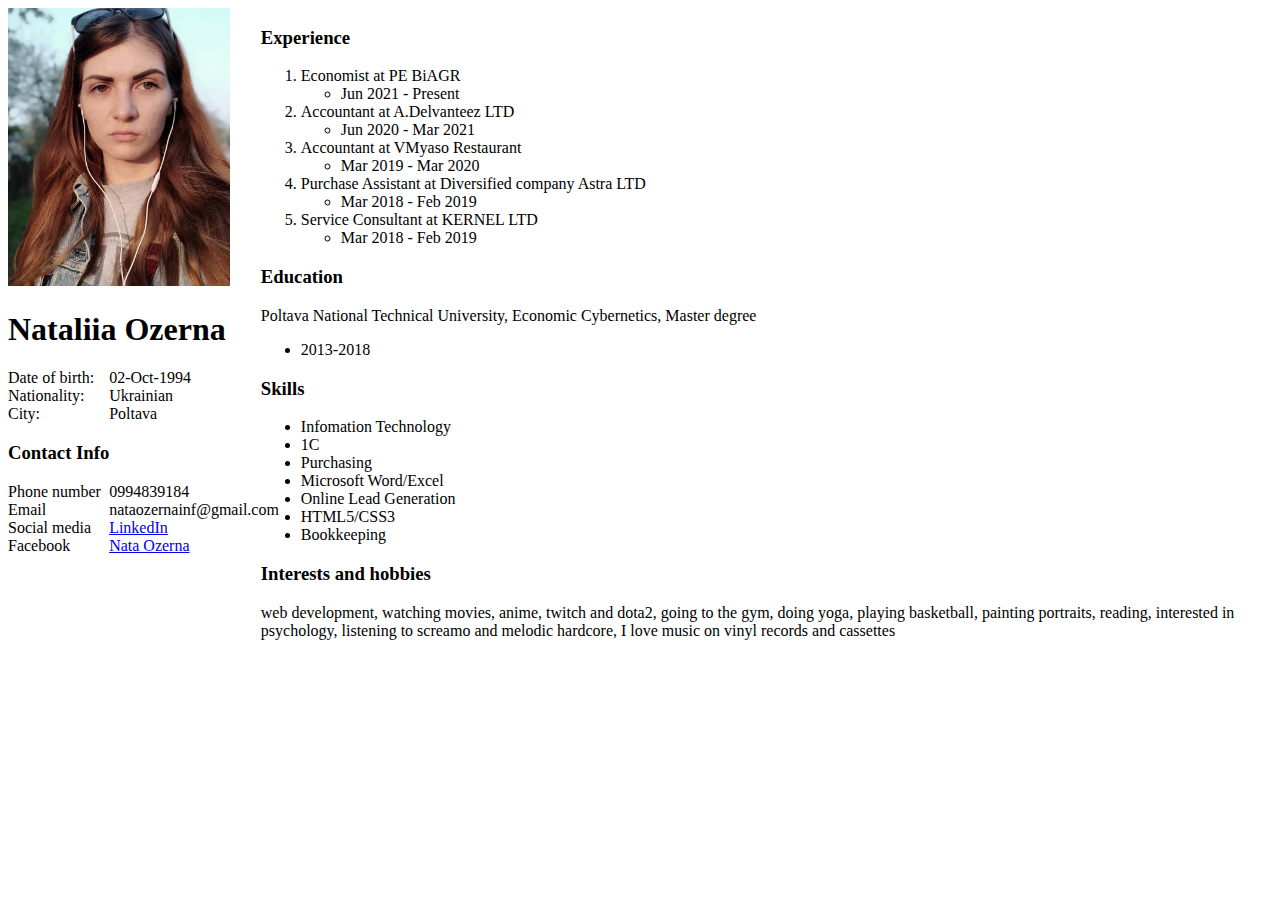
==== index.html @ 5e8d8924 "add root file" ====
<!DOCTYPE html>
<html lang="en">
<head>
    <meta charset="UTF-8">
    <meta http-equiv="X-UA-Compatible" content="IE=edge">
    <meta name="viewport" content="width=device-width, initial-scale=1.0">
    <title>less01homework</title>
    <style>
        .osnova {
          display: flex;   
        }
        .zag {
            width: 20%;
        }
        .kartinka {
            width: 88%;
        }
        .inf {
            width: 80%;
        }
        .version {
            text-align: center;
        }
        .main_info{
            display: flex;
            justify-content: space-between;
            align-items: center;
            width: 80%;
            flex-wrap: wrap;
        }
        .info_status, .info_name{
            width: 50%;
        }
        </style>
</head>
<body>

<div class="osnova">
    <div class="zag">
        <img class="kartinka" src="images/photo1.jpg" alt="Nata Ozerna">
        <h1>Nataliia Ozerna</h1>
        <div class="main_info">
            <div class="info_name">
                Date of birth:
            </div>
            <div class="info_status">
                02-Oct-1994
            </div>
            <div class="info_name">
                Nationality:
            </div>
            <div class="info_status">
                Ukrainian
            </div>
            <div class="info_name">
                City:
            </div>
            <div class="info_status">
                Poltava
            </div>
        </div>       
        <h3>Contact Info</h3>
        <div class="main_info">
            <div class="info_name">
                Phone number
            </div>
            <div class="info_status">
                0994839184
            </div>
            <div class="info_name">
                Email
            </div>
            <div class="info_status">
                nataozernainf@gmail.com
            </div>
            <div class="info_name">
                Social media
            </div>
            <div class="info_status">
                <a href="https://www.linkedin.com/in/nata-ozerna/"target="_blank">LinkedIn</a>
            </div>
            <div class="info_name">
                Facebook
            </div>
            <div class="info_status">
                <a href="https://www.facebook.com/NataOzerna"target="_blank">Nata Ozerna</a>
            </div>
        </div>       
    </div>
    <div class="inf">
        <h3>Experience</h3>
            <ol>
                <li>Economist at PE BiAGR
                    <ul>
                        <li>Jun 2021 - Present</li>
                    </ul>
                </li>
                <li>Accountant at A.Delvanteez LTD
                    <ul>
                        <li>Jun 2020 - Mar 2021</li>
                    </ul>
                </li>
                <li>Accountant at VMyaso Restaurant
                    <ul>
                        <li>Mar 2019 - Mar 2020</li>
                    </ul>
                </li>
                <li>Purchase Assistant at Diversified company Astra LTD
                    <ul>
                        <li>Mar 2018 - Feb 2019</li>
                    </ul>
                </li>
                <li>Service Consultant at KERNEL LTD
                    <ul>
                        <li>Mar 2018 - Feb 2019</li>
                    </ul>
                </li>
            </ol>
        <h3>Education</h3> 
            <p>Poltava National Technical University, Economic Cybernetics, Master degree</p>
                <ul>
            <li>2013-2018</li>
                </ul>
        <h3>Skills</h3>
            <ul>
        <li>Infomation Technology</li>
        <li>1C</li>
        <li>Purchasing</li>
        <li>Microsoft Word/Excel</li>
        <li>Online Lead Generation</li>
        <li>HTML5/CSS3</li>
        <li>Bookkeeping</li>
            </ul>
        <h3>Interests and hobbies</h3>
            <p>web development, watching movies, anime, twitch and dota2, going to the gym, doing yoga, playing basketball, painting portraits, reading, interested in psychology, listening to screamo and melodic hardcore, I love music on vinyl records and cassettes</p>
    </div>
</div>
</body>
</html>
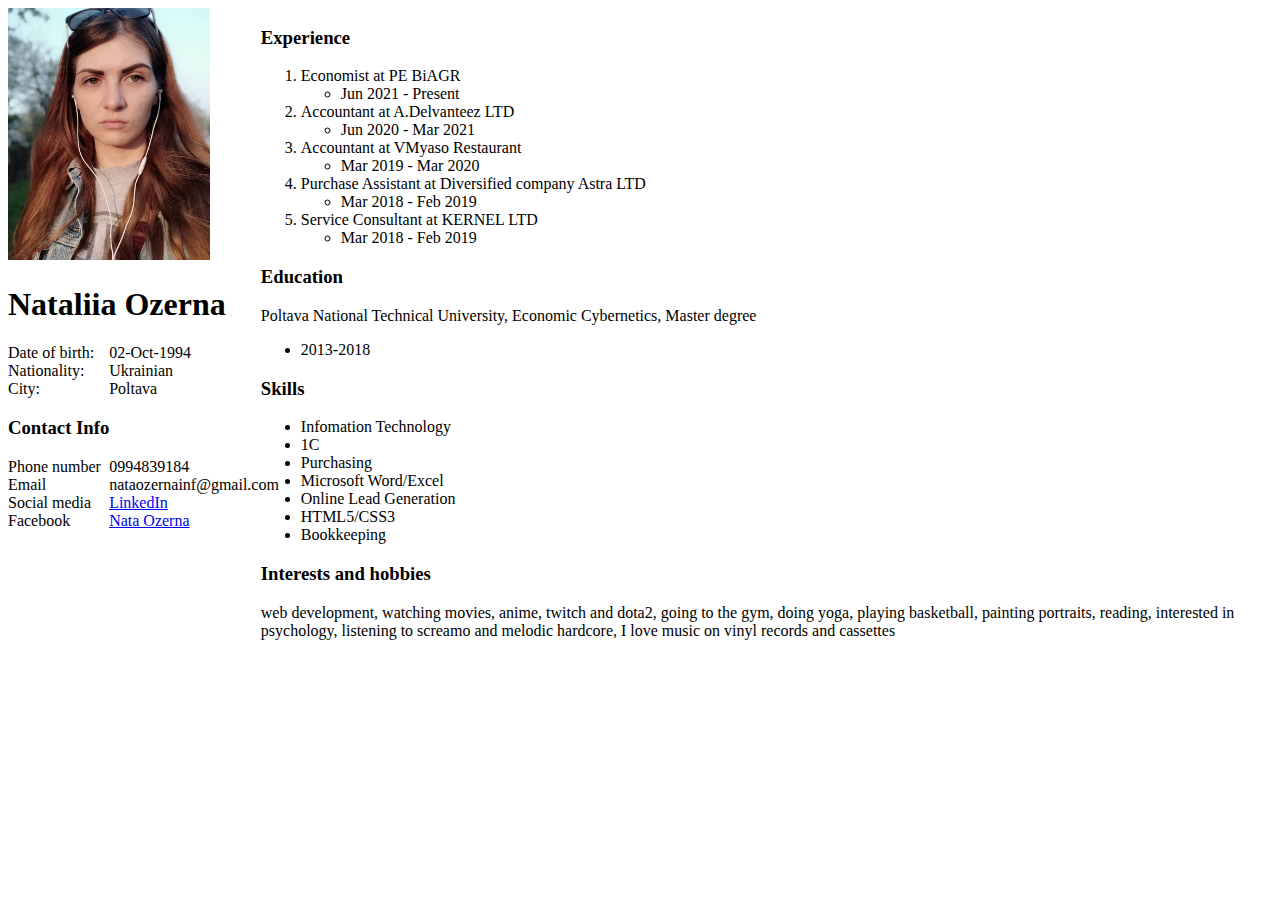
==== commit 62eab6e1: "some fixes" ====
--- a/index.html
+++ b/index.html
@@ -13,7 +13,7 @@
             width: 20%;
         }
         .kartinka {
-            width: 88%;
+            width: 80%;
         }
         .inf {
             width: 80%;
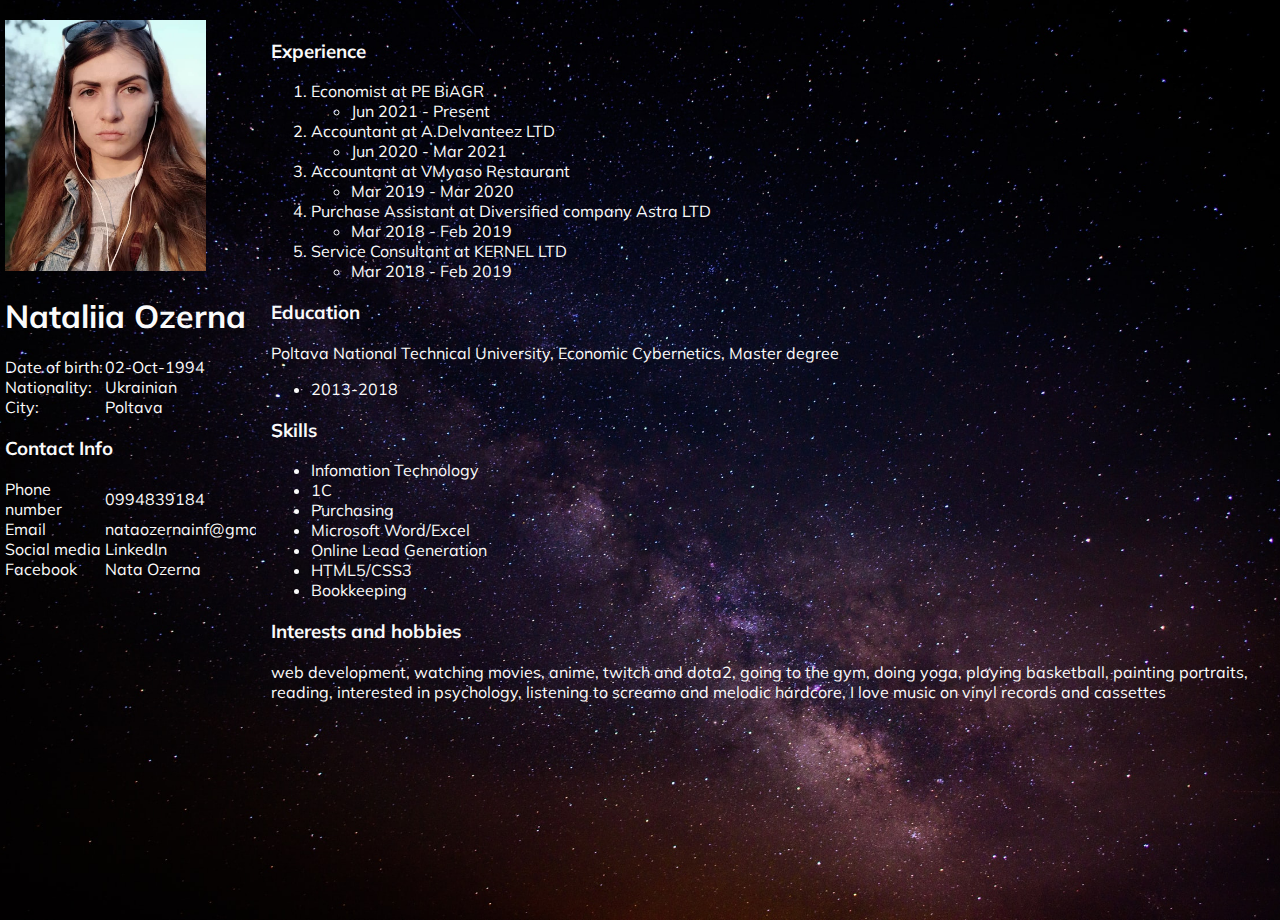
==== commit 26ce6e27: "add style.css to My Page" ====
--- a/index.html
+++ b/index.html
@@ -5,135 +5,120 @@
     <meta http-equiv="X-UA-Compatible" content="IE=edge">
     <meta name="viewport" content="width=device-width, initial-scale=1.0">
     <title>less01homework</title>
-    <style>
-        .osnova {
-          display: flex;   
-        }
-        .zag {
-            width: 20%;
-        }
-        .kartinka {
-            width: 80%;
-        }
-        .inf {
-            width: 80%;
-        }
-        .version {
-            text-align: center;
-        }
-        .main_info{
-            display: flex;
-            justify-content: space-between;
-            align-items: center;
-            width: 80%;
-            flex-wrap: wrap;
-        }
-        .info_status, .info_name{
-            width: 50%;
-        }
-        </style>
+    <link rel="preconnect" href="https://fonts.googleapis.com">
+    <link rel="preconnect" href="https://fonts.gstatic.com" crossorigin>
+    <link href="https://fonts.googleapis.com/css2?family=Mulish:wght@400;700&display=swap" rel="stylesheet">
+    <link rel="stylesheet" href="style.css">
 </head>
 <body>
-
-<div class="osnova">
-    <div class="zag">
-        <img class="kartinka" src="images/photo1.jpg" alt="Nata Ozerna">
-        <h1>Nataliia Ozerna</h1>
-        <div class="main_info">
-            <div class="info_name">
-                Date of birth:
+<div class="container">
+    <div class="osnova">
+        <div class="zag">
+            <div class="zag__photo">            
+                <img class="kartinka" src="images/photo1.jpg" alt="Nata Ozerna">
             </div>
-            <div class="info_status">
-                02-Oct-1994
-            </div>
-            <div class="info_name">
-                Nationality:
-            </div>
-            <div class="info_status">
-                Ukrainian
-            </div>
-            <div class="info_name">
-                City:
-            </div>
-            <div class="info_status">
-                Poltava
-            </div>
-        </div>       
-        <h3>Contact Info</h3>
-        <div class="main_info">
-            <div class="info_name">
-                Phone number
-            </div>
-            <div class="info_status">
-                0994839184
-            </div>
-            <div class="info_name">
-                Email
-            </div>
-            <div class="info_status">
-                nataozernainf@gmail.com
-            </div>
-            <div class="info_name">
-                Social media
-            </div>
-            <div class="info_status">
-                <a href="https://www.linkedin.com/in/nata-ozerna/"target="_blank">LinkedIn</a>
-            </div>
-            <div class="info_name">
-                Facebook
-            </div>
-            <div class="info_status">
-                <a href="https://www.facebook.com/NataOzerna"target="_blank">Nata Ozerna</a>
-            </div>
-        </div>       
+            <h1>Nataliia Ozerna</h1>
+            <div class="main_info">
+                <div class="info_name">
+                    Date of birth:
+                </div>
+                <div class="info_status">
+                    02-Oct-1994
+                </div>
+                <div class="info_name">
+                    Nationality:
+                </div>
+                <div class="info_status">
+                    Ukrainian
+                </div>
+                <div class="info_name">
+                    City:
+                </div>
+                <div class="info_status">
+                    Poltava
+                </div>
+            </div>       
+            <h3>Contact Info</h3>
+            <div class="main_info">
+                <div class="info_name">
+                    Phone number
+                </div>
+                <div class="info_status">
+                    <a href="tel:0994839184">
+                    0994839184
+                    </a>
+                </div>
+                <div class="info_name">
+                    Email
+                </div>
+                <div class="info_status">
+                    <a href="mailto:nataozernainf@gmail.com">
+                    nataozernainf@gmail.com
+                    </a>
+                </div>
+                <div class="info_name">
+                    Social media
+                </div>
+                <div class="info_status">
+                    <a href="https://www.linkedin.com/in/nata-ozerna/"target="_blank">LinkedIn</a>
+                </div>
+                <div class="info_name">
+                    Facebook
+                </div>
+                <div class="info_status">
+                    <a href="https://www.facebook.com/NataOzerna"target="_blank">Nata Ozerna</a>
+                </div>
+            </div>       
+        </div>
+        <div class="inf">
+            <h3>Experience</h3>
+                <ol>
+                    <li>Economist at PE BiAGR
+                        <ul>
+                            <li>Jun 2021 - Present</li>
+                        </ul>
+                    </li>
+                    <li>Accountant at A.Delvanteez LTD
+                        <ul>
+                            <li>Jun 2020 - Mar 2021</li>
+                        </ul>
+                    </li>
+                    <li>Accountant at VMyaso Restaurant
+                        <ul>
+                            <li>Mar 2019 - Mar 2020</li>
+                        </ul>
+                    </li>
+                    <li>Purchase Assistant at Diversified company Astra LTD
+                        <ul>
+                            <li>Mar 2018 - Feb 2019</li>
+                        </ul>
+                    </li>
+                    <li>Service Consultant at KERNEL LTD
+                        <ul>
+                            <li>Mar 2018 - Feb 2019</li>
+                        </ul>
+                    </li>
+                </ol>
+            <h3>Education</h3> 
+                <p>Poltava National Technical University, Economic Cybernetics, Master degree</p>
+                    <ul>
+                <li>2013-2018</li>
+                    </ul>
+            <h3>Skills</h3>
+                <ul>
+            <li>Infomation Technology</li>
+            <li>1C</li>
+            <li>Purchasing</li>
+            <li>Microsoft Word/Excel</li>
+            <li>Online Lead Generation</li>
+            <li>HTML5/CSS3</li>
+            <li>Bookkeeping</li>
+                </ul>
+            <h3>Interests and hobbies</h3>
+                <p>web development, watching movies, anime, twitch and dota2, going to the gym, doing yoga, playing basketball, painting portraits, reading, interested in psychology, listening to screamo and melodic hardcore, I love music on vinyl records and cassettes</p>
+        </div>
     </div>
-    <div class="inf">
-        <h3>Experience</h3>
-            <ol>
-                <li>Economist at PE BiAGR
-                    <ul>
-                        <li>Jun 2021 - Present</li>
-                    </ul>
-                </li>
-                <li>Accountant at A.Delvanteez LTD
-                    <ul>
-                        <li>Jun 2020 - Mar 2021</li>
-                    </ul>
-                </li>
-                <li>Accountant at VMyaso Restaurant
-                    <ul>
-                        <li>Mar 2019 - Mar 2020</li>
-                    </ul>
-                </li>
-                <li>Purchase Assistant at Diversified company Astra LTD
-                    <ul>
-                        <li>Mar 2018 - Feb 2019</li>
-                    </ul>
-                </li>
-                <li>Service Consultant at KERNEL LTD
-                    <ul>
-                        <li>Mar 2018 - Feb 2019</li>
-                    </ul>
-                </li>
-            </ol>
-        <h3>Education</h3> 
-            <p>Poltava National Technical University, Economic Cybernetics, Master degree</p>
-                <ul>
-            <li>2013-2018</li>
-                </ul>
-        <h3>Skills</h3>
-            <ul>
-        <li>Infomation Technology</li>
-        <li>1C</li>
-        <li>Purchasing</li>
-        <li>Microsoft Word/Excel</li>
-        <li>Online Lead Generation</li>
-        <li>HTML5/CSS3</li>
-        <li>Bookkeeping</li>
-            </ul>
-        <h3>Interests and hobbies</h3>
-            <p>web development, watching movies, anime, twitch and dota2, going to the gym, doing yoga, playing basketball, painting portraits, reading, interested in psychology, listening to screamo and melodic hardcore, I love music on vinyl records and cassettes</p>
-    </div>
+    
 </div>
 </body>
 </html>--- a/style.css
+++ b/style.css
@@ -0,0 +1,54 @@
+*{
+    box-sizing: border-box;
+}
+a{
+    color: #fafafa;
+    cursor: pointer;
+    text-decoration: none;
+}
+body{
+    font-family: 'Mulish', sans-serif;
+    overflow: hidden;
+    margin: 0;
+    background-image: url(images/bg.jpg);
+    background-position: center;
+    background-color: #c2d8cb;
+    background-repeat: no-repeat;
+    background-size: cover;
+    height: 100vh;
+    color: #fafafa;
+
+}
+.container{
+    max-width: 1610px;
+    margin: 0 auto;
+    padding: 0 5px 0 5px;
+}
+
+.osnova {
+    display: flex;
+    margin-top: 20px;  
+}
+.zag {
+    width: 20%;
+    overflow: hidden;
+    margin-right: 15px;
+}
+
+.kartinka {
+    width: 80%;
+}
+.inf {
+    width: 80%;
+}
+/*  */
+.main_info{
+    display: flex;
+    justify-content: space-between;
+    align-items: center;
+    width: 80%;
+    flex-wrap: wrap;
+}
+.info_status, .info_name{
+    width: 50%;
+}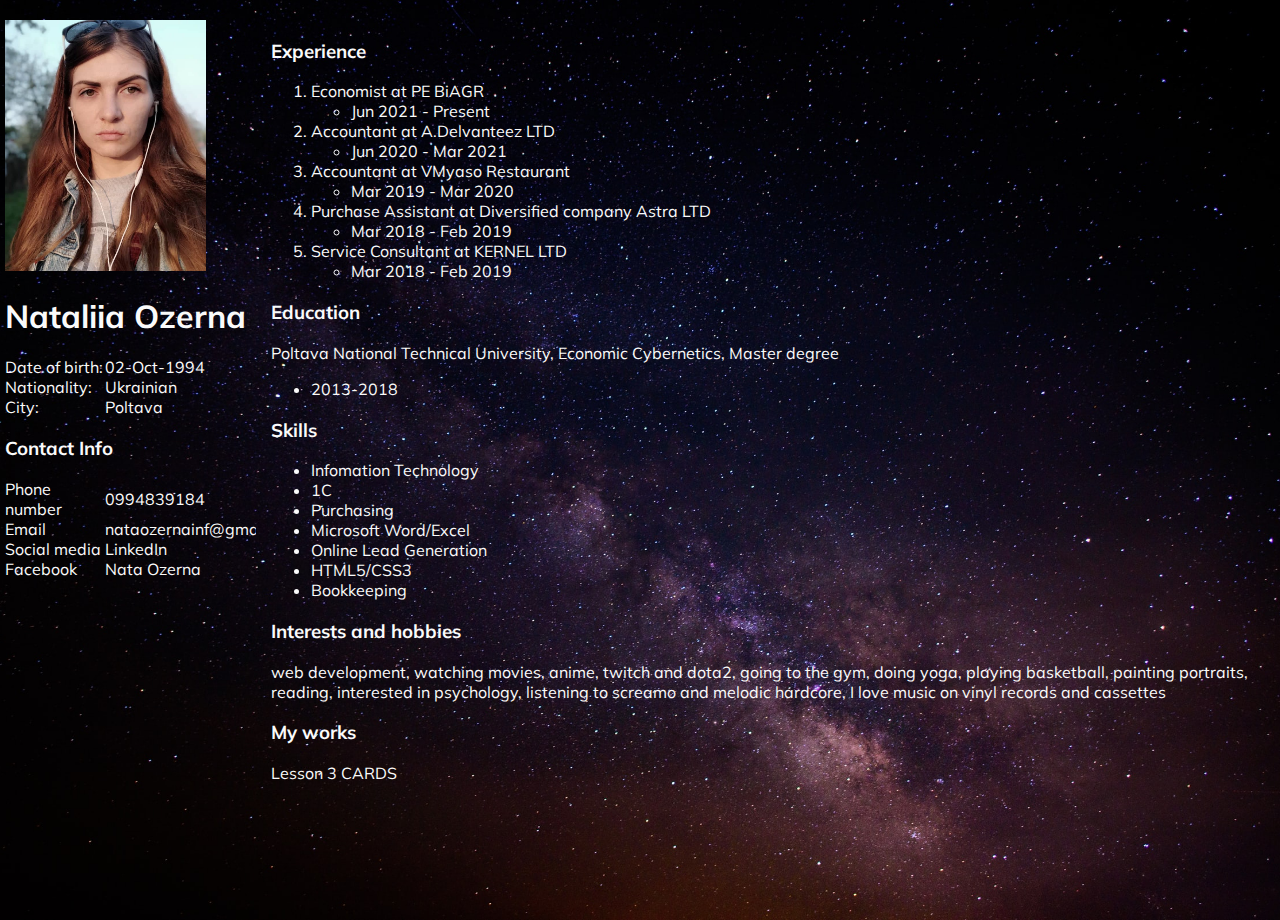
==== commit 1b908dee: "add less3 hw CARDS" ====
--- a/index.html
+++ b/index.html
@@ -116,6 +116,10 @@
                 </ul>
             <h3>Interests and hobbies</h3>
                 <p>web development, watching movies, anime, twitch and dota2, going to the gym, doing yoga, playing basketball, painting portraits, reading, interested in psychology, listening to screamo and melodic hardcore, I love music on vinyl records and cassettes</p>
+            <h3>
+                My works
+            </h3>
+            <p><a href="Less3/">Lesson 3 CARDS</a></p>
         </div>
     </div>
     
